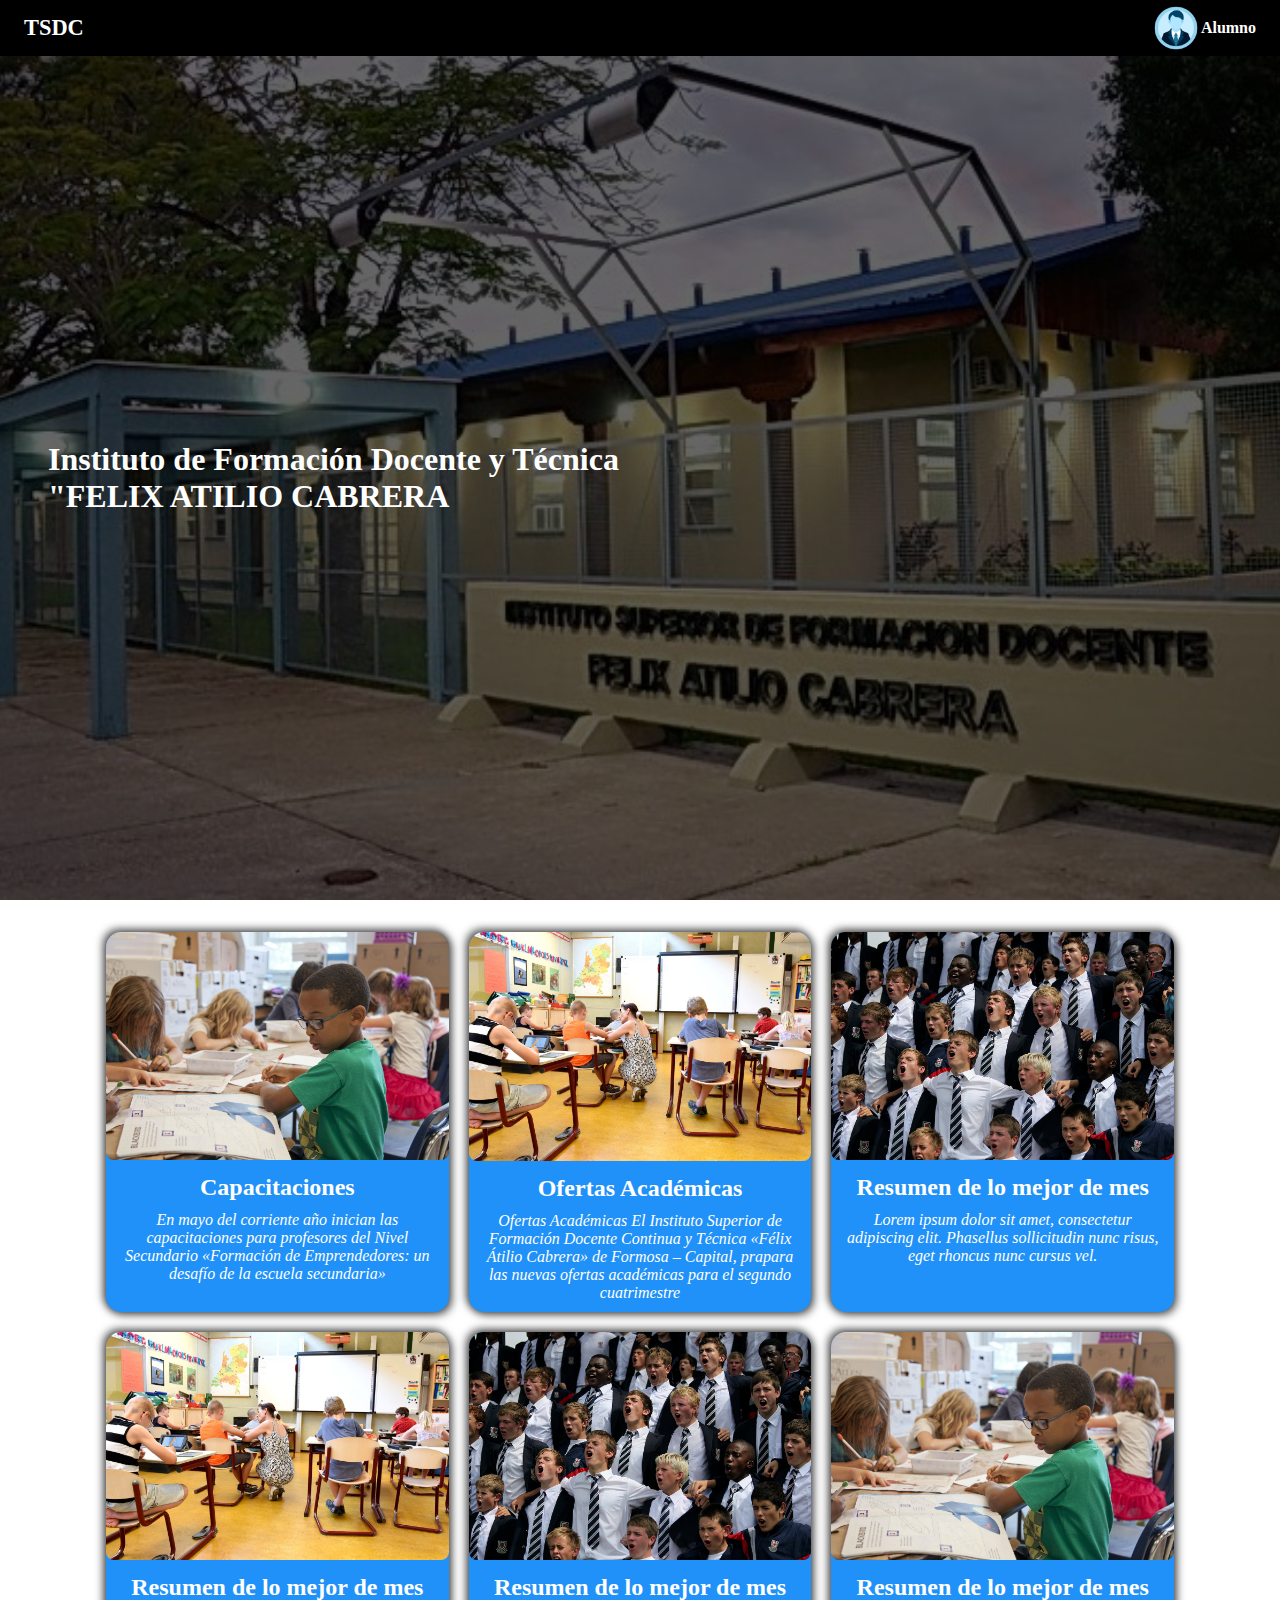
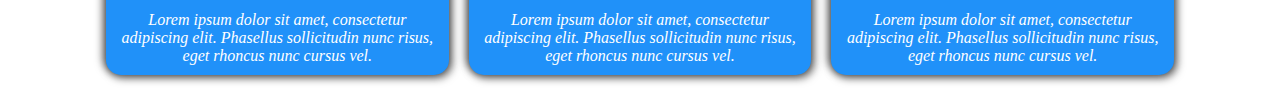
==== assets/blog.html @ 752e6a85 "Add files via upload" ====
<!DOCTYPE html>
<html lang="en">
<head>
    <meta charset="UTF-8">
    <meta name="viewport" content="width=device-width, initial-scale=1.0">
    <title>Blog de la pagina</title>
    <link rel="stylesheet" href="./css/style.css">
</head>
<body>
    <!--             Header           --> 
    <header>
        <h3>TSDC</h3>
        <div class="user">
            <img src="./image/icon-5359553_1280.webp" alt="icono del usuario">
            <h4>Alumno</h4>
        </div>
    </header>

    <section class="home"> 
        <h3>Instituto de Formación Docente y Técnica <br> "FELIX ATILIO CABRERA</h3>
    </section>

    <!--        article       -->
    <div class="article container">
          <div class="article-card">
              <img src="./image/capacitaciones-alumno.jpg" alt="">
              <div class="card-text">
                 <h3>Capacitaciones</h3>
                 <p>En mayo del corriente año inician las capacitaciones para profesores del Nivel Secundario «Formación de Emprendedores: un desafío de la escuela secundaria»</p>
              </div>
          </div>
          <div class="article-card">
            <img src="./image/colegio.jpg" alt="">
            <div class="card-text">
               <h3>Ofertas Académicas</h3>
               <p>Ofertas Académicas El Instituto Superior de Formación Docente Continua y Técnica «Félix Átilio Cabrera» de Formosa – Capital, prapara las nuevas ofertas académicas para el segundo cuatrimestre</p>
            </div>
        </div>
        <div class="article-card">
            <img src="./image/alumnos.jpg" alt="">
            <div class="card-text">
               <h3>Resumen de lo mejor de mes</h3>
               <p>Lorem ipsum dolor sit amet, consectetur adipiscing elit. Phasellus sollicitudin nunc risus, eget rhoncus nunc cursus vel. </p>
            </div>
        </div>
        <div class="article-card">
            <img src="./image/colegio.jpg" alt="">
            <div class="card-text">
               <h3>Resumen de lo mejor de mes</h3>
               <p>Lorem ipsum dolor sit amet, consectetur adipiscing elit. Phasellus sollicitudin nunc risus, eget rhoncus nunc cursus vel. </p>
            </div>
        </div>
        <div class="article-card">
            <img src="./image/alumnos.jpg" alt="">
            <div class="card-text">
               <h3>Resumen de lo mejor de mes</h3>
               <p>Lorem ipsum dolor sit amet, consectetur adipiscing elit. Phasellus sollicitudin nunc risus, eget rhoncus nunc cursus vel. </p>
            </div>
        </div>
        <div class="article-card">
            <img src="./image/capacitaciones-alumno.jpg" alt="">
            <div class="card-text">
               <h3>Resumen de lo mejor de mes</h3>
               <p>Lorem ipsum dolor sit amet, consectetur adipiscing elit. Phasellus sollicitudin nunc risus, eget rhoncus nunc cursus vel. </p>
            </div>
        </div>
    </div>
</body>
</html>
---- assets/css/style.css ----
* {
    margin: 0;
    padding: 0;
    box-sizing: border-box;
    text-decoration: none;
}

img {
    max-width: 100%;
}

.container {
    max-width: 1100px;
    margin: auto;
}

header {
    background-color: black;
    height: 3.5em;
    color: white;
    display: flex;
    align-items: center;
    justify-content: space-between;
    padding: 0 1.5em;
    position: sticky;
    top: 0;
    left: 0;
    z-index: 100;

}

header h3 {
    font-size: 1.4em;
    font-weight: 800;
}

header .user {
    display: flex;
    align-items: center;
}

.user img {
    width: 50px;
    height: 50px;
    object-fit: cover;
}


/*         home       */

.home {
    background-color: aqua;
    width: 100%;
    height: calc(100vh - 3.5em);
    background-image: linear-gradient(
        0deg,
        rgba(0,0,0, 0.6),
        rgba(0,0,0, 0.6)
    )
    ,url(../image/atilio-cabrera.jpg);
    background-position: center;
    background-repeat: no-repeat;
    background-size: cover;
    display: flex;
    align-items: center;
    justify-content: center;
}

.home h3 {
    font-size: xx-large;
    color: white;
    text-align: center;
}

@media only screen and (min-width: 768px) {
    .home {
        justify-content: flex-start;
        padding-left: 3em;
    }

    .home h3 {
        text-align: left;
    }
}


/*                    article          */

.article {
    display: grid;
    grid-template-columns: repeat(auto-fit, minmax(18em, 1fr));
    gap: 20px;
    padding: 2em 1em;
}

.article .article-card {
    background-color: #2091F9;
    border-radius: 15px;
    box-shadow: .15em .15em .5em rgba(0,0,0, 0.6),
    -.15em -.15em .5em rgba(0,0,0, 0.6);
    overflow: hidden;
}

.article img {
    border-radius: 8px;
}

.article .article-card h3 {
    padding: 10px;
    text-align: center;
    font-size: 24px;
    color: white;
}

.article .article-card p {
    padding: 0 8px;
    margin-bottom: 10px;
    color: white;
    font-size: 16px;
    font-style: italic;
    overflow-y: hidden;
    text-align: center;
}
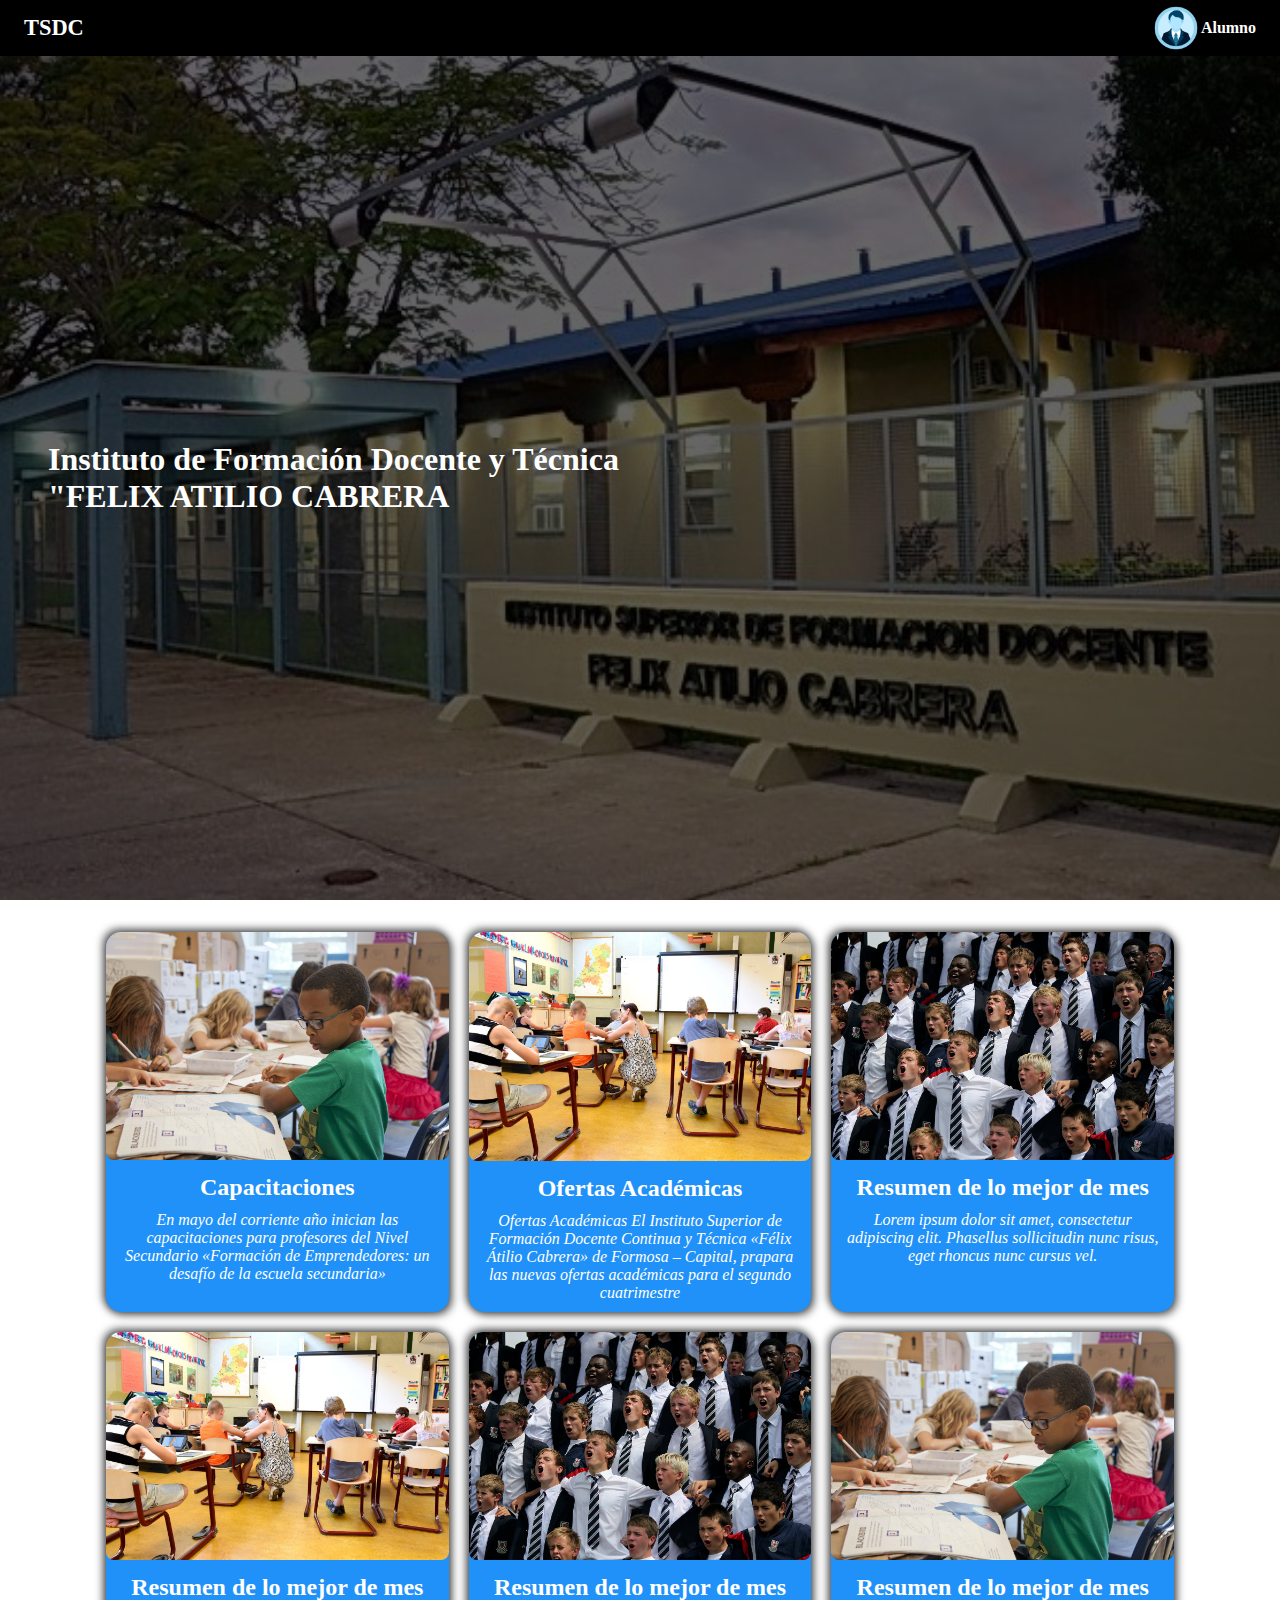
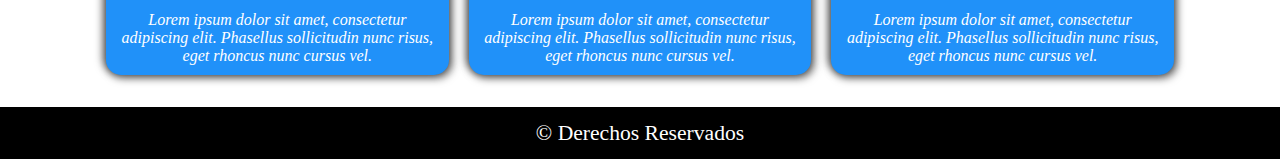
==== commit 89547c29: "primeros ajustes" ====
--- a/assets/blog.html
+++ b/assets/blog.html
@@ -9,7 +9,7 @@
 <body>
     <!--             Header           --> 
     <header>
-        <h3>TSDC</h3>
+        <h3><a href="C:\html\proyecto-II-github.io\index.html">TSDC</a></h3>
         <div class="user">
             <img src="./image/icon-5359553_1280.webp" alt="icono del usuario">
             <h4>Alumno</h4>
@@ -65,5 +65,12 @@
             </div>
         </div>
     </div>
+
+
+    <!--        footer        -->
+
+    <footer>
+        <p>&copy; Derechos Reservados</p>
+    </footer>
 </body>
 </html>--- a/assets/css/style.css
+++ b/assets/css/style.css
@@ -32,6 +32,10 @@
 header h3 {
     font-size: 1.4em;
     font-weight: 800;
+}
+
+header h3 a {
+    color: white;
 }
 
 header .user {
@@ -120,4 +124,17 @@
     font-style: italic;
     overflow-y: hidden;
     text-align: center;
+}
+
+footer {
+    background-color: black;
+    height: 3.25em;
+    display: flex;
+    align-items: center;
+    justify-content: center;
+}
+
+footer p {
+    color: white;
+    font-size: 1.35em;
 }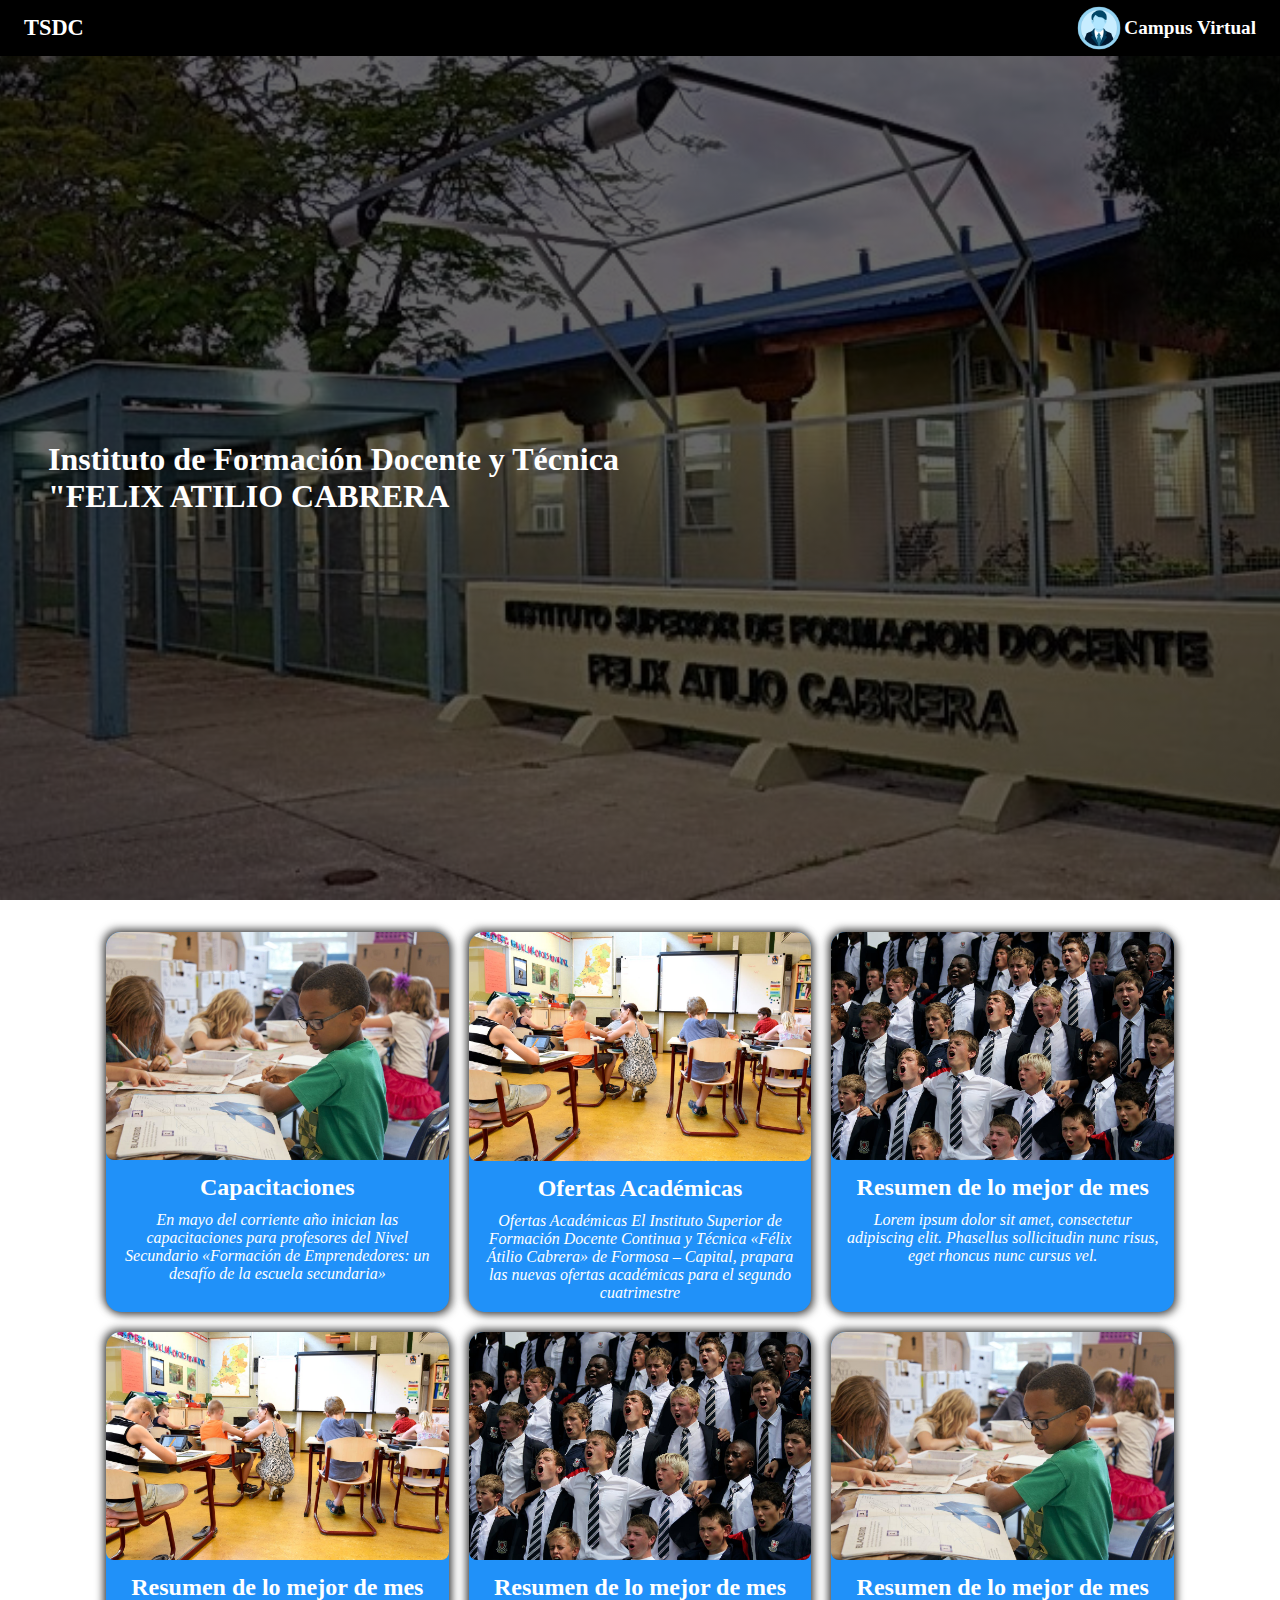
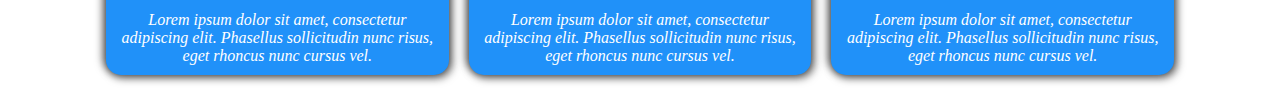
==== commit af74b2e1: "incorporando el campus virtual" ====
--- a/assets/blog.html
+++ b/assets/blog.html
@@ -9,10 +9,10 @@
 <body>
     <!--             Header           --> 
     <header>
-        <h3><a href="C:\html\proyecto-II-github.io\index.html">TSDC</a></h3>
+        <h3>TSDC</h3>
         <div class="user">
             <img src="./image/icon-5359553_1280.webp" alt="icono del usuario">
-            <h4>Alumno</h4>
+            <h4><a href="../campus/index.html">Campus Virtual</a></h4>
         </div>
     </header>
 
@@ -65,12 +65,5 @@
             </div>
         </div>
     </div>
-
-
-    <!--        footer        -->
-
-    <footer>
-        <p>&copy; Derechos Reservados</p>
-    </footer>
 </body>
 </html>--- a/assets/css/style.css
+++ b/assets/css/style.css
@@ -8,6 +8,8 @@
 img {
     max-width: 100%;
 }
+
+
 
 .container {
     max-width: 1100px;
@@ -34,13 +36,14 @@
     font-weight: 800;
 }
 
-header h3 a {
-    color: white;
-}
-
 header .user {
     display: flex;
     align-items: center;
+}
+
+header .user h4 a {
+    color: white;
+    font-size: 1.2em;
 }
 
 .user img {
@@ -124,17 +127,4 @@
     font-style: italic;
     overflow-y: hidden;
     text-align: center;
-}
-
-footer {
-    background-color: black;
-    height: 3.25em;
-    display: flex;
-    align-items: center;
-    justify-content: center;
-}
-
-footer p {
-    color: white;
-    font-size: 1.35em;
 }